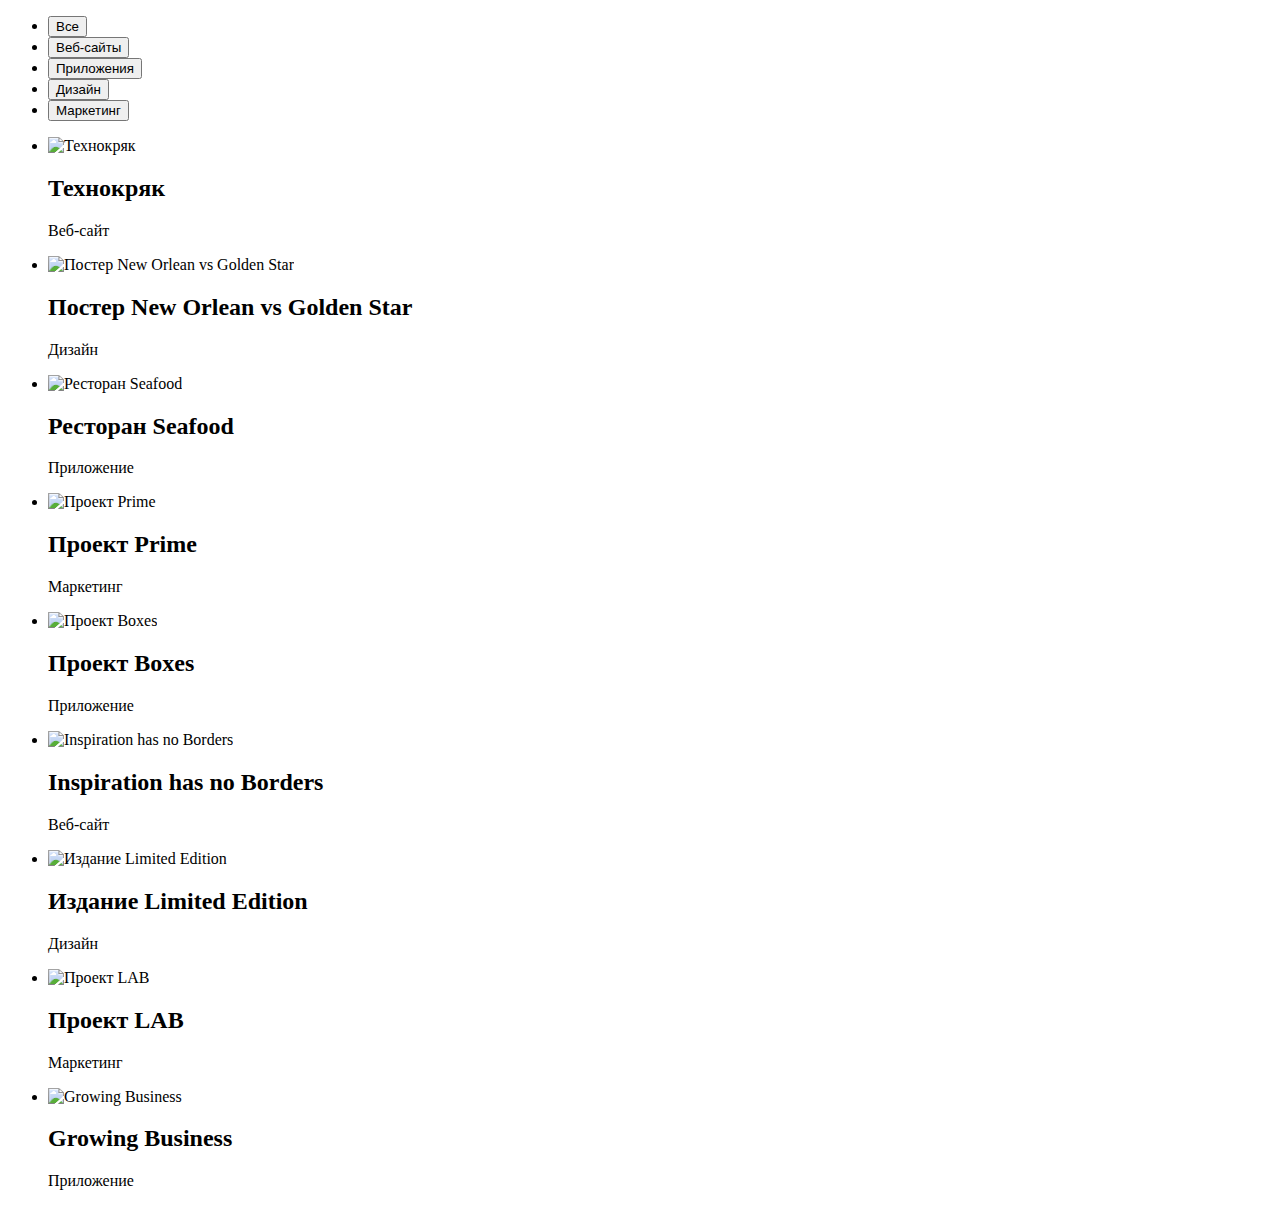
==== portfolio.html @ 13a8e8c7 "Добавил файлы с1 репо" ====
<!DOCTYPE html>
<html lang="ru">
<head>
    <meta charset="UTF-8">
    <meta http-equiv="X-UA-Compatible" content="IE=edge">
    <meta name="viewport" content="width=device-width, initial-scale=1.0">
    <title>Document</title>
</head>
<body>
   <header>


   </header> 
    <main>
        <section>
            <ul>
                <li><button type="button">Все</button></li>
                <li><button type="button">Веб-сайты</button></li>
                <li><button type="button">Приложения</button></li>
                <li><button type="button">Дизайн</button></li>
                <li><button type="button">Маркетинг</button></li>
            </ul>
        </section>
        <section>
            <ul>
                <li>
                    <img src="" alt="Технокряк">
                        <h2>Технокряк</h2>
                         <p>Веб-сайт</p>
                    
                </li>
                <li>
                    <img src="" alt="Постер New Orlean vs Golden Star">
                        <h2>Постер New Orlean vs Golden Star</h2><p>Дизайн</p>
                    
                </li>
                <li>
                    <img src="" alt="Ресторан Seafood">
                        <h2>Ресторан Seafood
                                                    </h2><p>Приложение</p>
                    
                </li>
                <li>
                    <img src="" alt="Проект Prime">
                        <h2>Проект Prime
                            
                        </h2><p>Маркетинг</p>
                    
                </li>
                <li>
                    <img src="" alt="Проект Boxes">
                        <h2>Проект Boxes
                            
                        </h2><p>Приложение</p>
                    
                </li>
                <li>
                    <img src="" alt="Inspiration has no Borders">
                        <h2>Inspiration has no Borders
                            
                        </h2><p>Веб-сайт</p>
                    
                </li>
                <li>
                    <img src="" alt="Издание Limited Edition">
                        <h2>
                            Издание Limited Edition
                        </h2> <p>Дизайн</p>
                    
                </li>
                <li>
                    <img src="" alt="Проект LAB">
                        <h2>
                            Проект LAB
                        </h2> <p>Маркетинг</p>
                    
                </li>
                <li>
                    <img src="" alt="Growing Business">
                        <h2>
                            Growing Business
                        </h2> <p>Приложение</p>
                    
                </li>
            </ul>
        </section>


    </main>
    <footer>


    </footer>
</body>
</html>
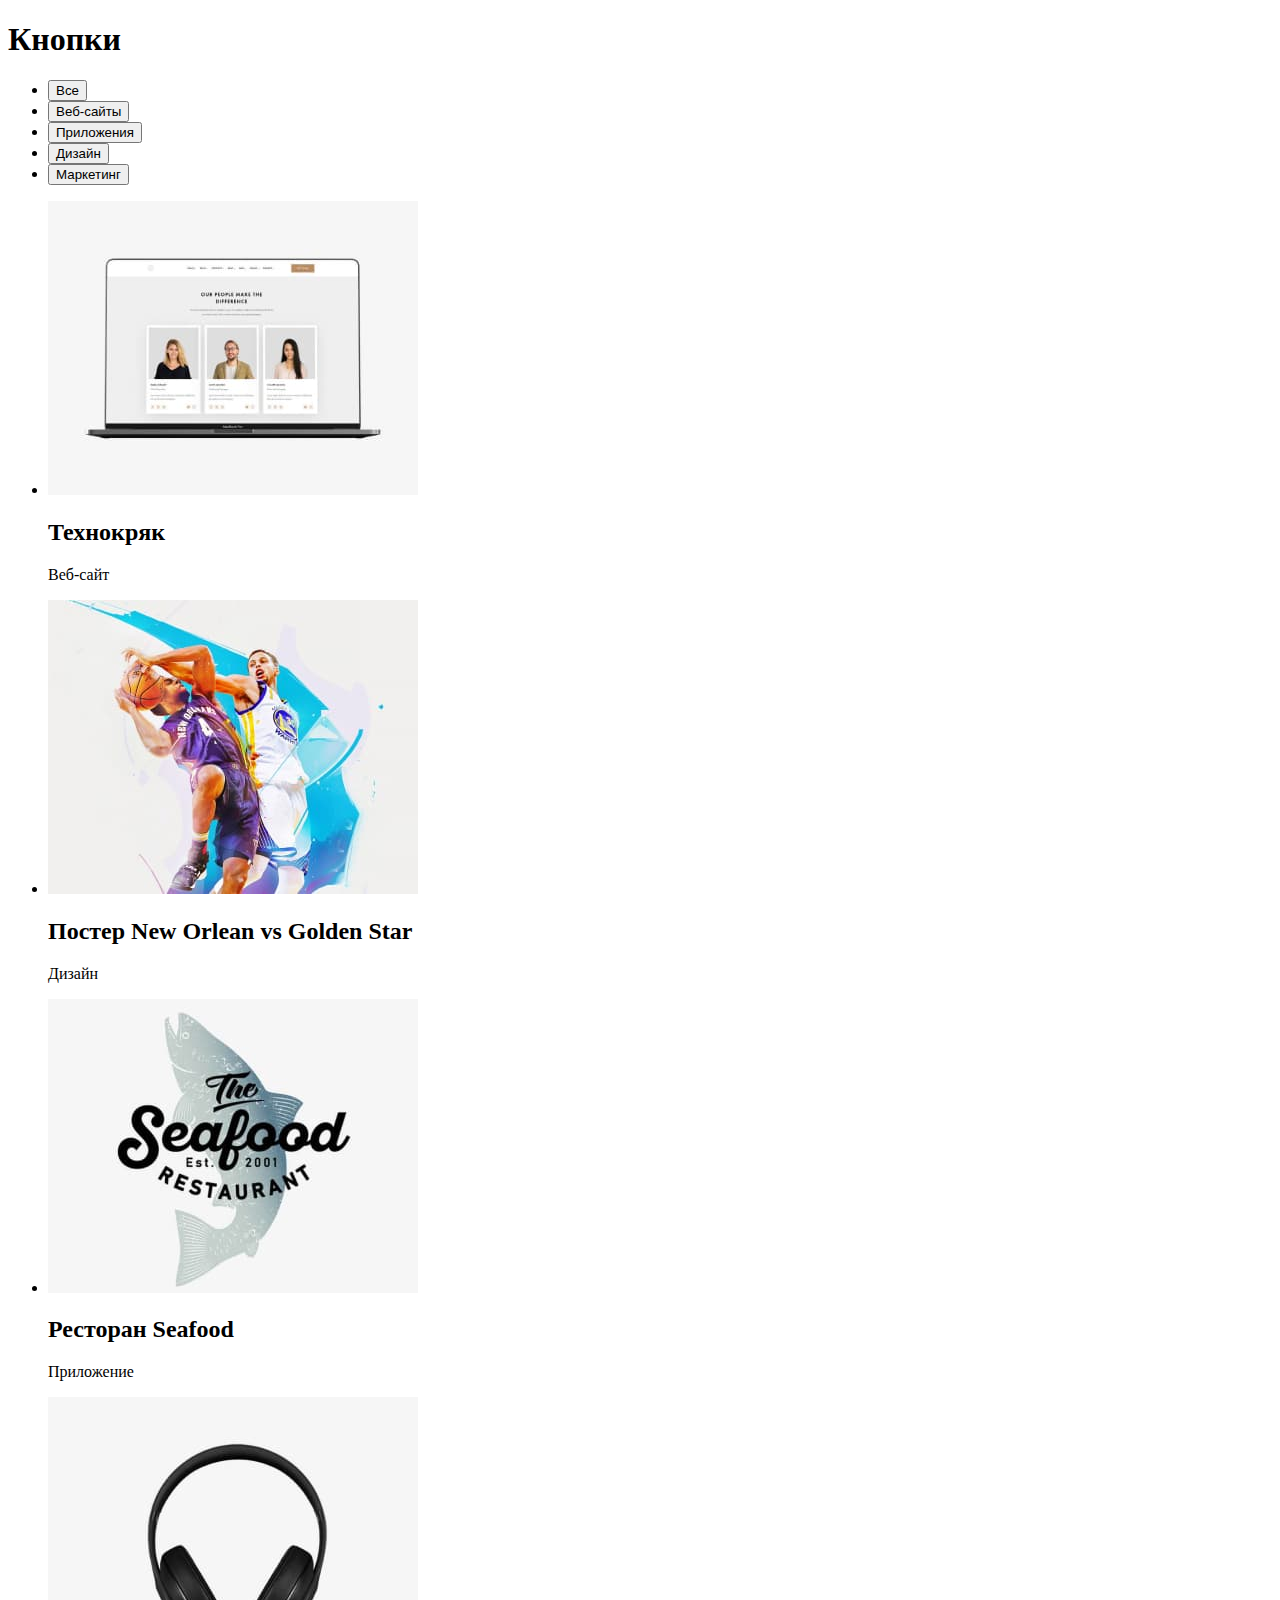
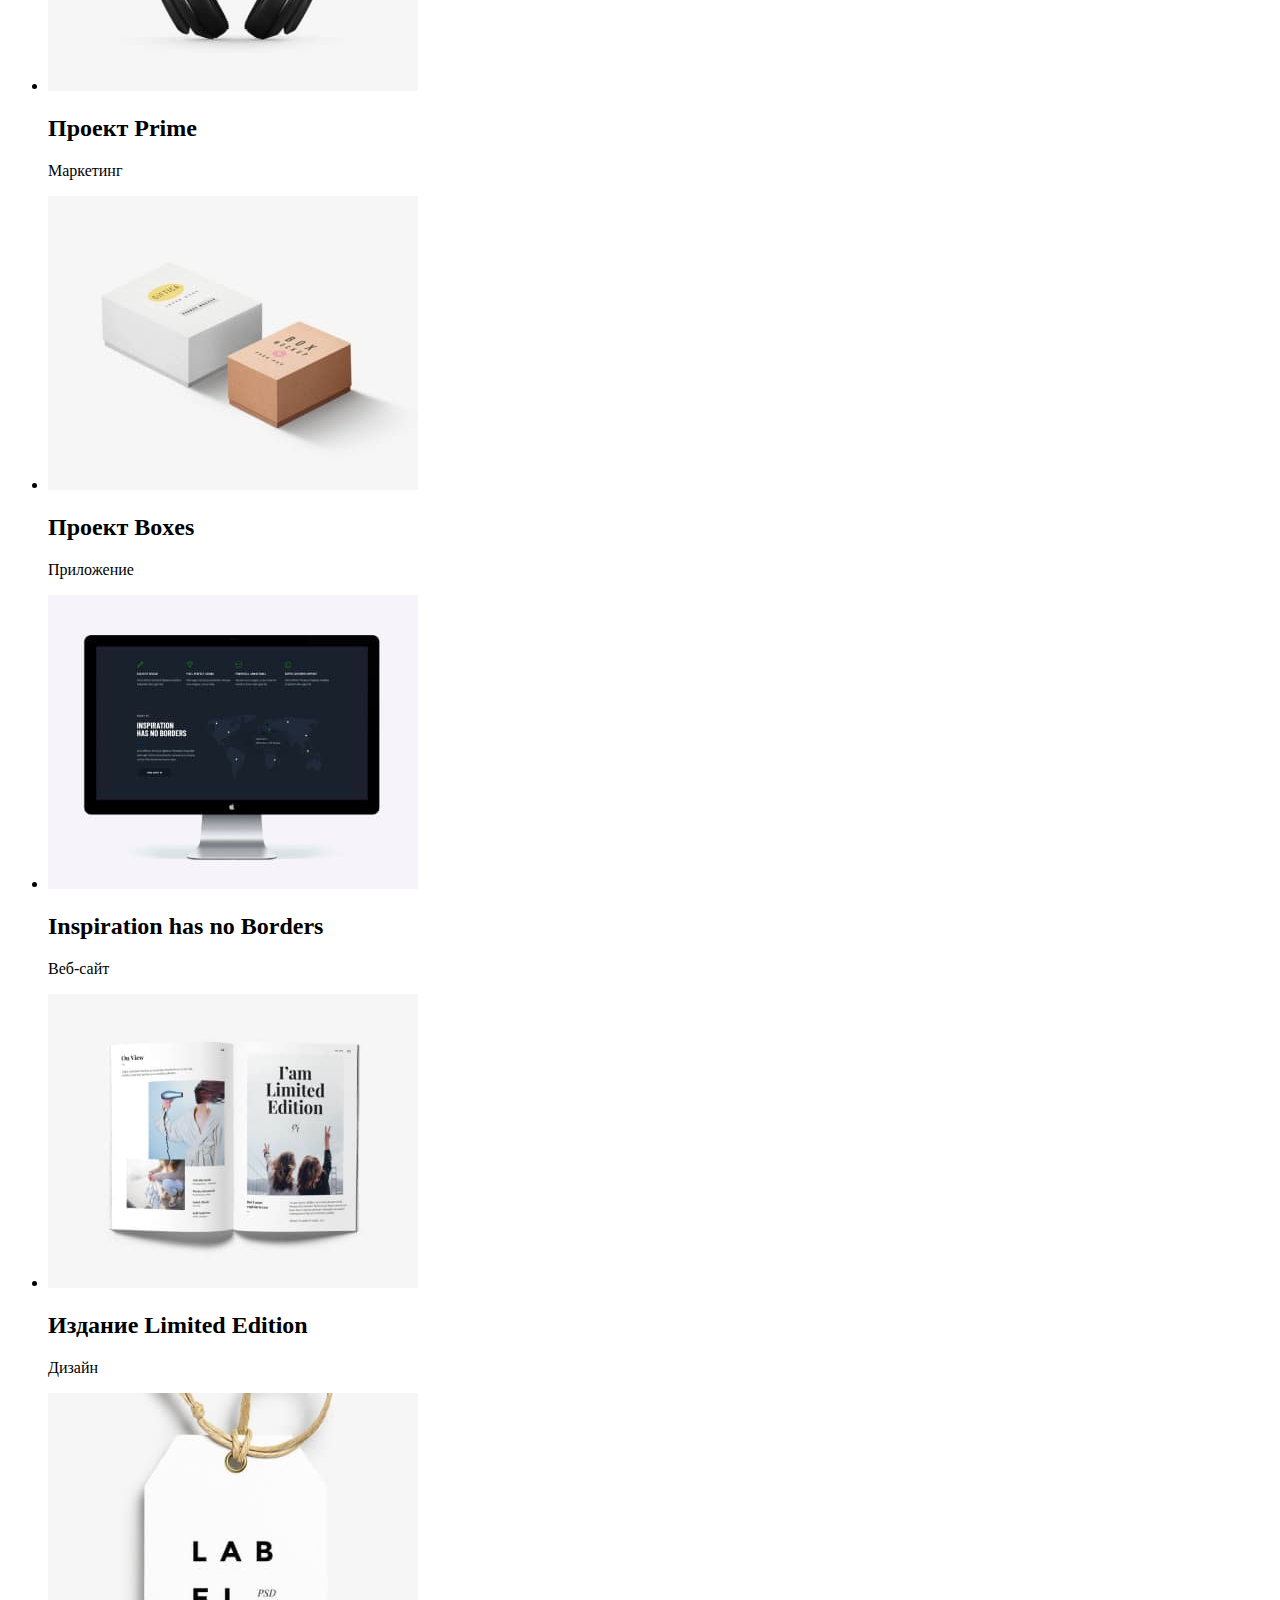
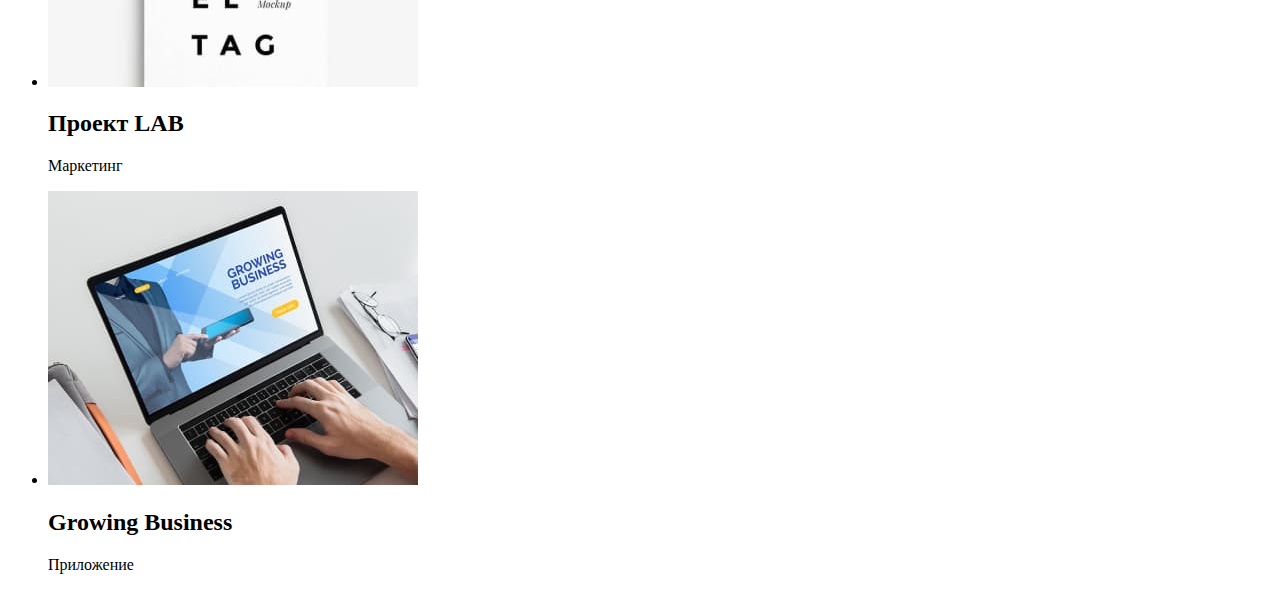
==== commit 353e308a: "сделан индекс" ====
--- a/portfolio.html
+++ b/portfolio.html
@@ -13,6 +13,7 @@
    </header> 
     <main>
         <section>
+            <h1>Кнопки</h1>
             <ul>
                 <li><button type="button">Все</button></li>
                 <li><button type="button">Веб-сайты</button></li>
@@ -24,64 +25,55 @@
         <section>
             <ul>
                 <li>
-                    <img src="" alt="Технокряк">
+                    <img src="./images/texnocrack.jpg" alt="Технокряк" width="370">
                         <h2>Технокряк</h2>
                          <p>Веб-сайт</p>
                     
                 </li>
                 <li>
-                    <img src="" alt="Постер New Orlean vs Golden Star">
-                        <h2>Постер New Orlean vs Golden Star</h2><p>Дизайн</p>
+                    <img src="./images/neworlean.jpg" alt="Постер New Orlean vs Golden Star" width="370">
+                        <h2>Постер New Orlean vs Golden Star</h2>
+                        <p>Дизайн</p>
+                  </li>
+                <li>
+                    <img src="./images/seafood.jpg" alt="Ресторан Seafood" width="370">
+                        <h2>Ресторан Seafood</h2>
+                         <p>Приложение</p>
+                                    </li>
+                <li>
+                    <img src="./images/prime.jpg" alt="Проект Prime" width="370">
+                        <h2>Проект Prime </h2>
+                        <p>Маркетинг</p>
+                                    </li>
+                <li>
+                    <img src="./images/boxes.jpg" alt="Проект Boxes" width="370">
+                        <h2>Проект Boxes </h2>
+                        <p>Приложение</p>
                     
                 </li>
                 <li>
-                    <img src="" alt="Ресторан Seafood">
-                        <h2>Ресторан Seafood
-                                                    </h2><p>Приложение</p>
+                    <img src="./images/inspiration.jpg" alt="Inspiration has no Borders" width="370">
+                        <h2>Inspiration has no Borders</h2>
+                        <p>Веб-сайт</p>
                     
                 </li>
                 <li>
-                    <img src="" alt="Проект Prime">
-                        <h2>Проект Prime
-                            
-                        </h2><p>Маркетинг</p>
+                    <img src="./images/limited.jpg" alt="Издание Limited Edition" width="370">
+                        <h2> Издание Limited Edition</h2>
+                         <p>Дизайн</p>
                     
                 </li>
                 <li>
-                    <img src="" alt="Проект Boxes">
-                        <h2>Проект Boxes
-                            
-                        </h2><p>Приложение</p>
+                    <img src="./images/project-lab.jpg" alt="Проект LAB" width="370">
+                        <h2> Проект LAB </h2> 
+                        <p>Маркетинг</p>
                     
                 </li>
                 <li>
-                    <img src="" alt="Inspiration has no Borders">
-                        <h2>Inspiration has no Borders
-                            
-                        </h2><p>Веб-сайт</p>
-                    
-                </li>
-                <li>
-                    <img src="" alt="Издание Limited Edition">
-                        <h2>
-                            Издание Limited Edition
-                        </h2> <p>Дизайн</p>
-                    
-                </li>
-                <li>
-                    <img src="" alt="Проект LAB">
-                        <h2>
-                            Проект LAB
-                        </h2> <p>Маркетинг</p>
-                    
-                </li>
-                <li>
-                    <img src="" alt="Growing Business">
-                        <h2>
-                            Growing Business
-                        </h2> <p>Приложение</p>
-                    
-                </li>
+                    <img src="./images/growing.jpg" alt="Growing Business" width="370">
+                        <h2> Growing Business </h2>
+                         <p>Приложение</p>
+                 </li>
             </ul>
         </section>
 
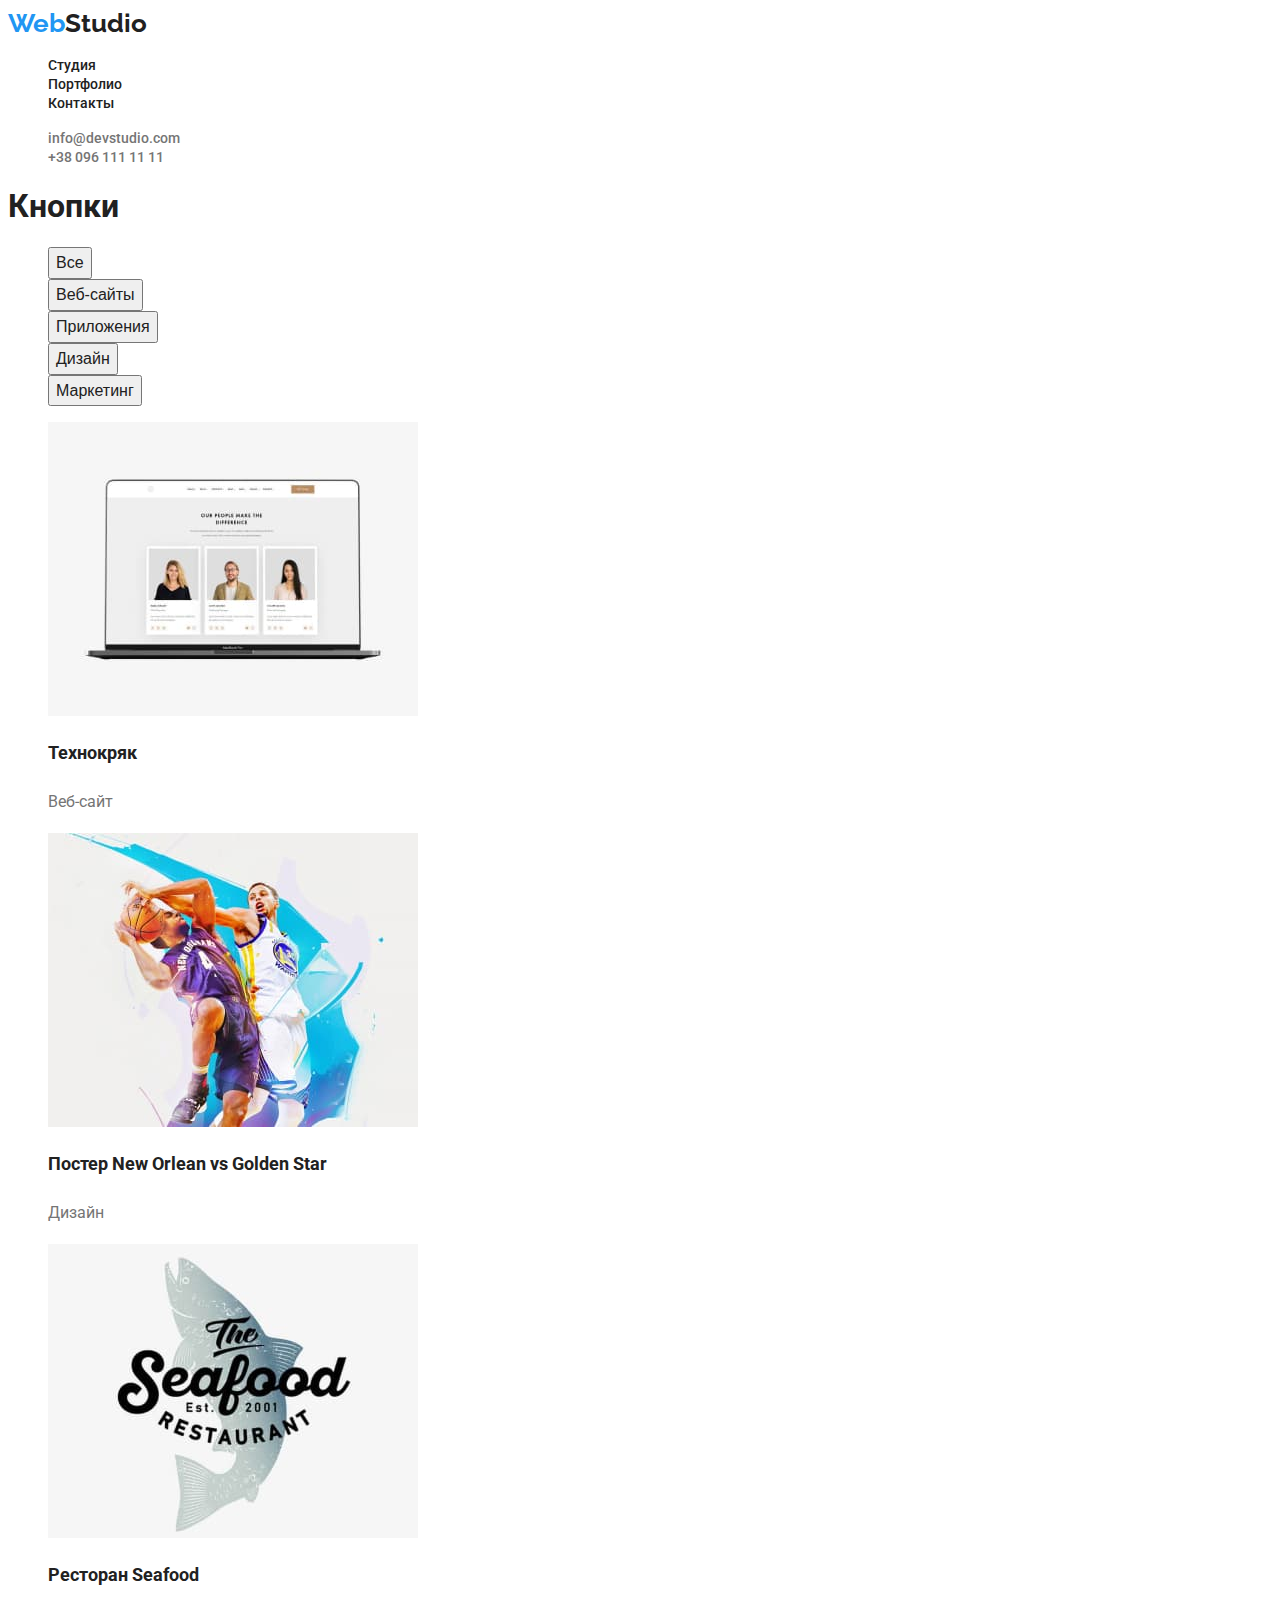
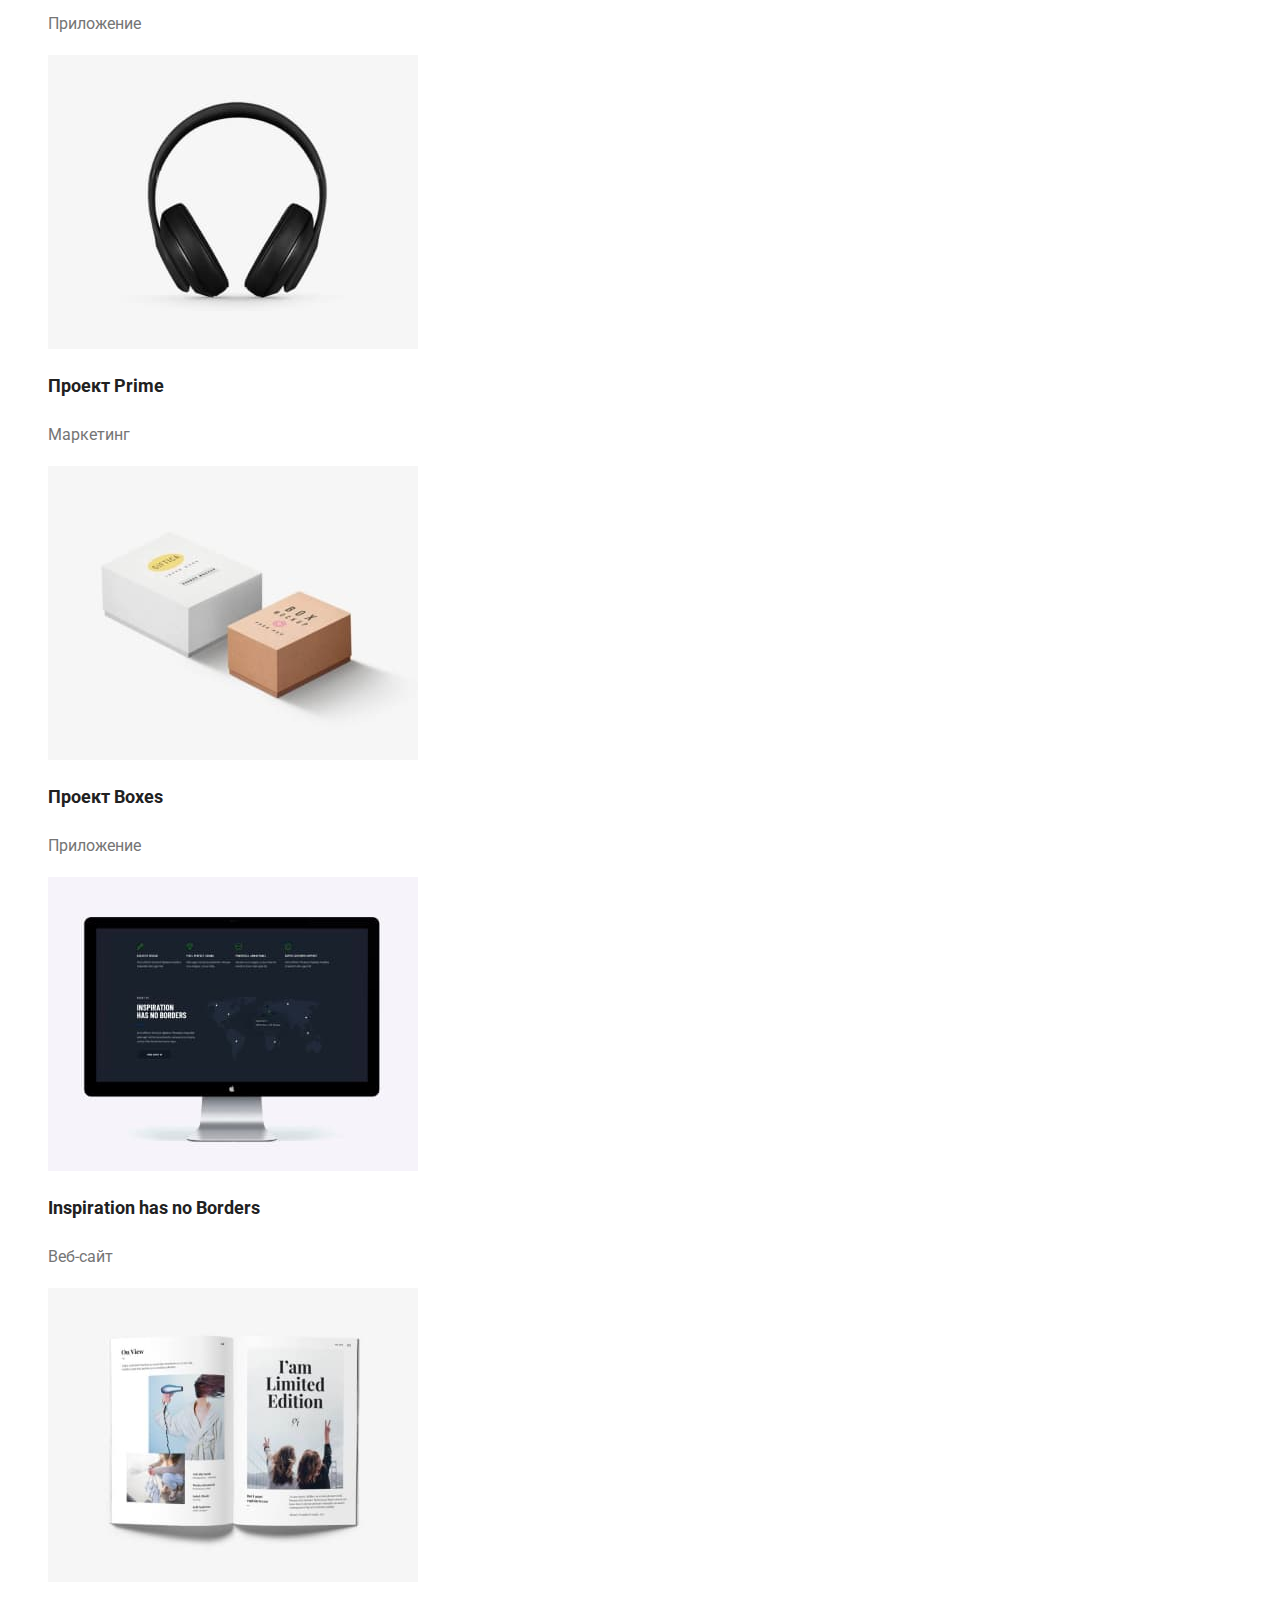
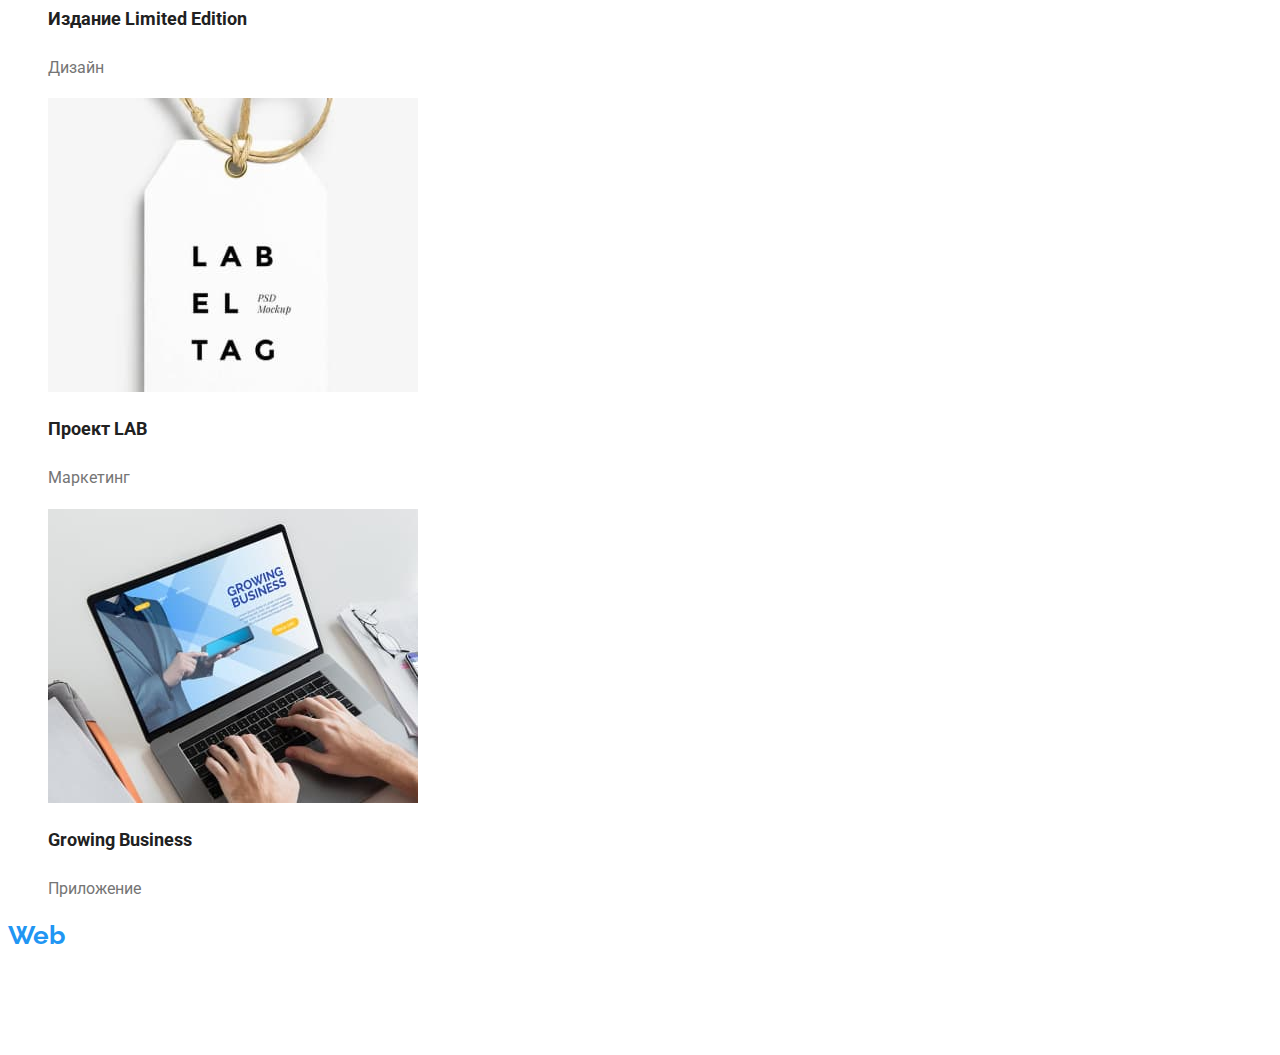
==== commit 0696ae4d: "сделал 2дз" ====
--- a/portfolio.html
+++ b/portfolio.html
@@ -5,74 +5,90 @@
     <meta http-equiv="X-UA-Compatible" content="IE=edge">
     <meta name="viewport" content="width=device-width, initial-scale=1.0">
     <title>Document</title>
+    <link rel="preconnect" href="https://fonts.googleapis.com">
+    <link rel="preconnect" href="https://fonts.gstatic.com" crossorigin>
+    <link href="https://fonts.googleapis.com/css2?family=Raleway:wght@700&family=Roboto:wght@400;500;700;900&display=swap" rel="stylesheet">
+    <link rel="stylesheet" href="./css/style.css">
 </head>
 <body>
    <header>
+    <nav>
+        <a href="./index.html" class="logo"><span class="logoweb">Web</span>Studio</a>
+            <ul >
+                <li><a href="./index.html " class="navigation">Студия</a></li>
+                <li><a href="./portfolio.html" class="navigation">Портфолио</a></li>
+                <li><a href=" " class="navigation">Контакты</a></li>
+            </ul>
+    </nav>
+    <ul>
+        <li><a href="mailto:info@devstudio.com" class="contacts">info@devstudio.com</a></li>
+        <li><a href="tel:+380961111111" class="contacts">+38 096 111 11 11</a></li>
+    </ul>
 
 
    </header> 
     <main>
         <section>
-            <h1>Кнопки</h1>
+            <h1 class="title-button">Кнопки</h1>
             <ul>
-                <li><button type="button">Все</button></li>
-                <li><button type="button">Веб-сайты</button></li>
-                <li><button type="button">Приложения</button></li>
-                <li><button type="button">Дизайн</button></li>
-                <li><button type="button">Маркетинг</button></li>
+                <li><button type="button" class="button">Все</button></li>
+                <li><button type="button" class="button">Веб-сайты</button></li>
+                <li><button type="button" class="button">Приложения</button></li>
+                <li><button type="button" class="button">Дизайн</button></li>
+                <li><button type="button" class="button">Маркетинг</button></li>
             </ul>
         </section>
         <section>
             <ul>
-                <li>
+                <li><a href="">
                     <img src="./images/texnocrack.jpg" alt="Технокряк" width="370">
-                        <h2>Технокряк</h2>
-                         <p>Веб-сайт</p>
+                        <h2 class="list-title">Технокряк</h2>
+                         <p class="list-text">Веб-сайт</p></a>
                     
                 </li>
-                <li>
+                <li><a href="">
                     <img src="./images/neworlean.jpg" alt="Постер New Orlean vs Golden Star" width="370">
-                        <h2>Постер New Orlean vs Golden Star</h2>
-                        <p>Дизайн</p>
+                        <h2 class="list-title">Постер New Orlean vs Golden Star</h2>
+                        <p class="list-text">Дизайн</p></a>
                   </li>
-                <li>
+                <li><a href="">
                     <img src="./images/seafood.jpg" alt="Ресторан Seafood" width="370">
-                        <h2>Ресторан Seafood</h2>
-                         <p>Приложение</p>
+                        <h2 class="list-title">Ресторан Seafood</h2>
+                         <p class="list-text">Приложение</p></a>
                                     </li>
-                <li>
+                <li><a href="">
                     <img src="./images/prime.jpg" alt="Проект Prime" width="370">
-                        <h2>Проект Prime </h2>
-                        <p>Маркетинг</p>
+                        <h2 class="list-title">Проект Prime </h2>
+                        <p class="list-text">Маркетинг</p></a>
                                     </li>
-                <li>
+                <li><a href="">
                     <img src="./images/boxes.jpg" alt="Проект Boxes" width="370">
-                        <h2>Проект Boxes </h2>
-                        <p>Приложение</p>
+                        <h2 class="list-title">Проект Boxes </h2>
+                        <p class="list-text">Приложение</p></a>
                     
                 </li>
-                <li>
+                <li><a href="">
                     <img src="./images/inspiration.jpg" alt="Inspiration has no Borders" width="370">
-                        <h2>Inspiration has no Borders</h2>
-                        <p>Веб-сайт</p>
+                        <h2 class="list-title">Inspiration has no Borders</h2>
+                        <p class="list-text">Веб-сайт</p></a>
                     
                 </li>
-                <li>
+                <li><a href="">
                     <img src="./images/limited.jpg" alt="Издание Limited Edition" width="370">
-                        <h2> Издание Limited Edition</h2>
-                         <p>Дизайн</p>
+                        <h2 class="list-title"> Издание Limited Edition</h2>
+                         <p class="list-text">Дизайн</p></a>
                     
                 </li>
-                <li>
+                <li><a href="">
                     <img src="./images/project-lab.jpg" alt="Проект LAB" width="370">
-                        <h2> Проект LAB </h2> 
-                        <p>Маркетинг</p>
+                        <h2 class="list-title"> Проект LAB </h2> 
+                        <p class="list-text">Маркетинг</p></a>
                     
                 </li>
-                <li>
+                <li><a href="">
                     <img src="./images/growing.jpg" alt="Growing Business" width="370">
-                        <h2> Growing Business </h2>
-                         <p>Приложение</p>
+                        <h2 class="list-title"> Growing Business </h2>
+                         <p class="list-text">Приложение</p></a>
                  </li>
             </ul>
         </section>
@@ -80,8 +96,12 @@
 
     </main>
     <footer>
-
-
-    </footer>
+        <a href="./index.html" class="logofooter"><span class="logoweb">Web</span> Studio</a>
+        <address class="address">г. Киев, пр-т Леси Украинки, 26</address>
+        <ul>
+            <li><a href="mailto:info@example.com" class="contacts-footer">info@example.com</a></li>
+            <li><a href="tel:+380991111111" class="contacts-footer">+38 099 111 11 11</a></li>
+        </ul>
+</footer>
 </body>
 </html>--- a/css/style.css
+++ b/css/style.css
@@ -0,0 +1,144 @@
+:root{
+    --maincolor:#757575;
+    --secondarycolor:#212121;
+    --accentcolor:#2196F3;
+    --backgroundcolor:#FFFFFF;
+    --footercolor: rgba(255, 255, 255, 0.6);
+}
+body{font-family:'roboto' ,sans-serif;
+    color: var(--maincolor);}
+a{
+    text-decoration: none;
+}
+
+li{
+    list-style-type: none;
+}
+h1,
+h2,
+h3{
+    color: var(--secondarycolor);
+}
+.logo{
+    font-family:'Raleway',sans-serif;
+    font-weight: bold;
+    font-size: 26px;
+    line-height: 119%;
+    text-decoration: none;
+    color:var(--secondarycolor);
+   
+}
+.logoweb{
+    color: #2196F3;
+    text-decoration: none;
+}
+.navigation{
+    font-weight: 500;
+    font-size: 14px;
+    line-height: 114%;
+    text-decoration: none;
+    color:var(--secondarycolor);
+    
+}
+.navigation:hover,
+.navigation:focus{
+    color: var(--accentcolor);
+}
+.contacts{
+    font-weight: 500;
+    font-size: 14px;
+    line-height: 114%;
+    color:var(--maincolor)
+}
+.contacts:hover,
+.contacts:focus{
+    color:var(--accentcolor);
+}
+.main-title{
+    font-weight: 900;
+    font-size: 44px;
+    line-height: 136%;
+}
+.main-title,.second-title{
+    color:var(--secondarycolor)
+}
+.btn{
+    font-weight: bold;
+    font-size: 16px;
+    line-height: 187%;
+
+    color:var(--backgroundcolor);
+    cursor: pointer;
+}
+.title-list{
+    font-weight: bold;
+    font-size: 14px;
+    line-height: 114%;
+}
+.item{
+    
+    font-size: 14px;
+    line-height:171%;
+
+}
+.about-title{
+    font-weight: bold;
+    font-size: 36px;
+    line-height: 117%;
+}
+.person{
+    font-weight: 500;
+    font-size: 16px;
+    line-height: 119%;
+}
+.proffesion{
+    color: var(--maincolor);
+    font-size: 16px;
+    line-height: 119%;
+}
+.address{
+    font-size: 14px;
+    line-height: 171%;
+
+    color:var(--backgroundcolor)
+}
+.contacts-footer{
+    font-size: 14px;
+    line-height: 171%;
+    
+    color: var(--footercolor);
+ }
+ .logofooter{
+    font-family: 'Raleway',sans-serif;
+    font-style: normal;
+    font-weight: bold;
+    font-size: 26px;
+    line-height: 119%;
+
+    color: var(--backgroundcolor);
+    text-decoration: none;
+ }
+
+ .button{
+    font-weight: 500;
+    font-size: 16px;
+    line-height: 162%;
+
+    color:var(--secondarycolor) ;
+    cursor: pointer;
+ }
+ .button:focus,
+ .button:hover{
+     color: var(--backgroundcolor);
+ }
+ .list-title{
+    font-weight: bold;
+    font-size: 18px;
+    line-height:200%;
+
+ }
+ .list-text{
+    font-size: 16px;
+    line-height: 187%;
+    color:var(--maincolor);
+ }
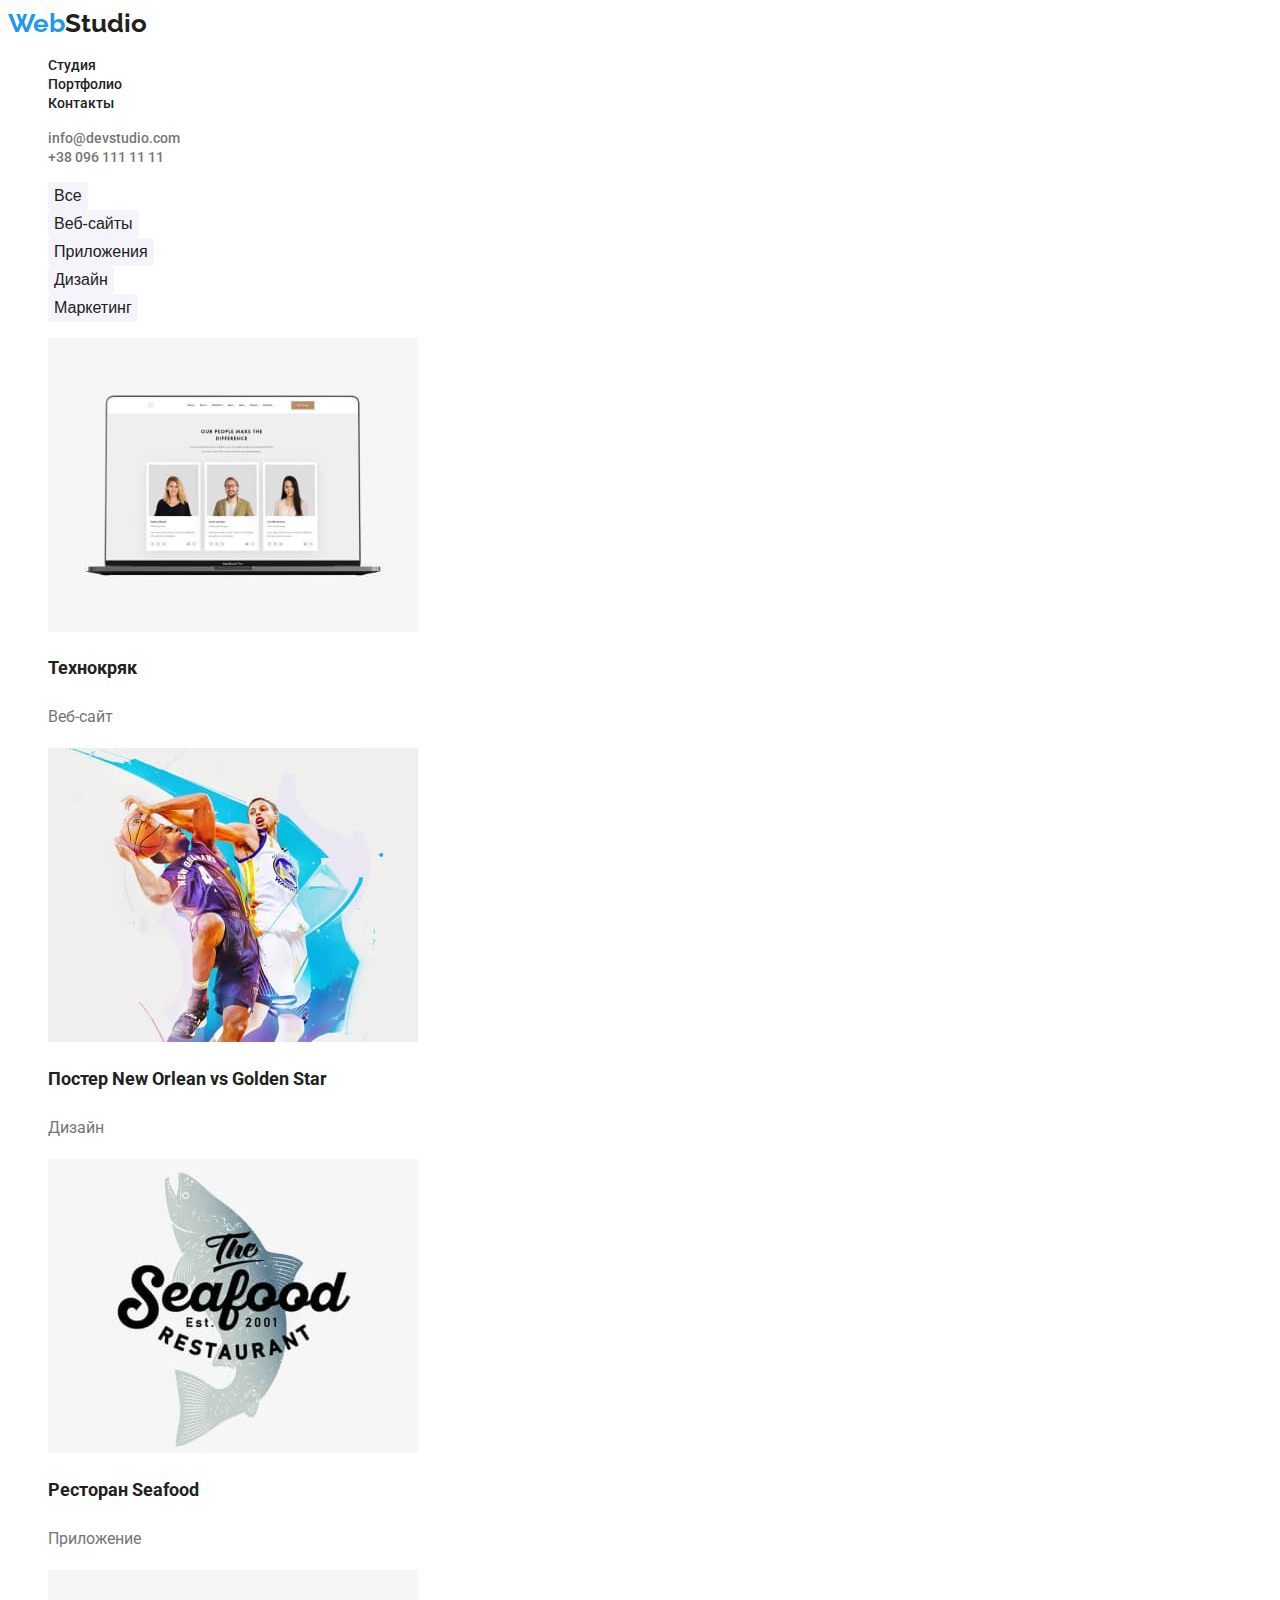
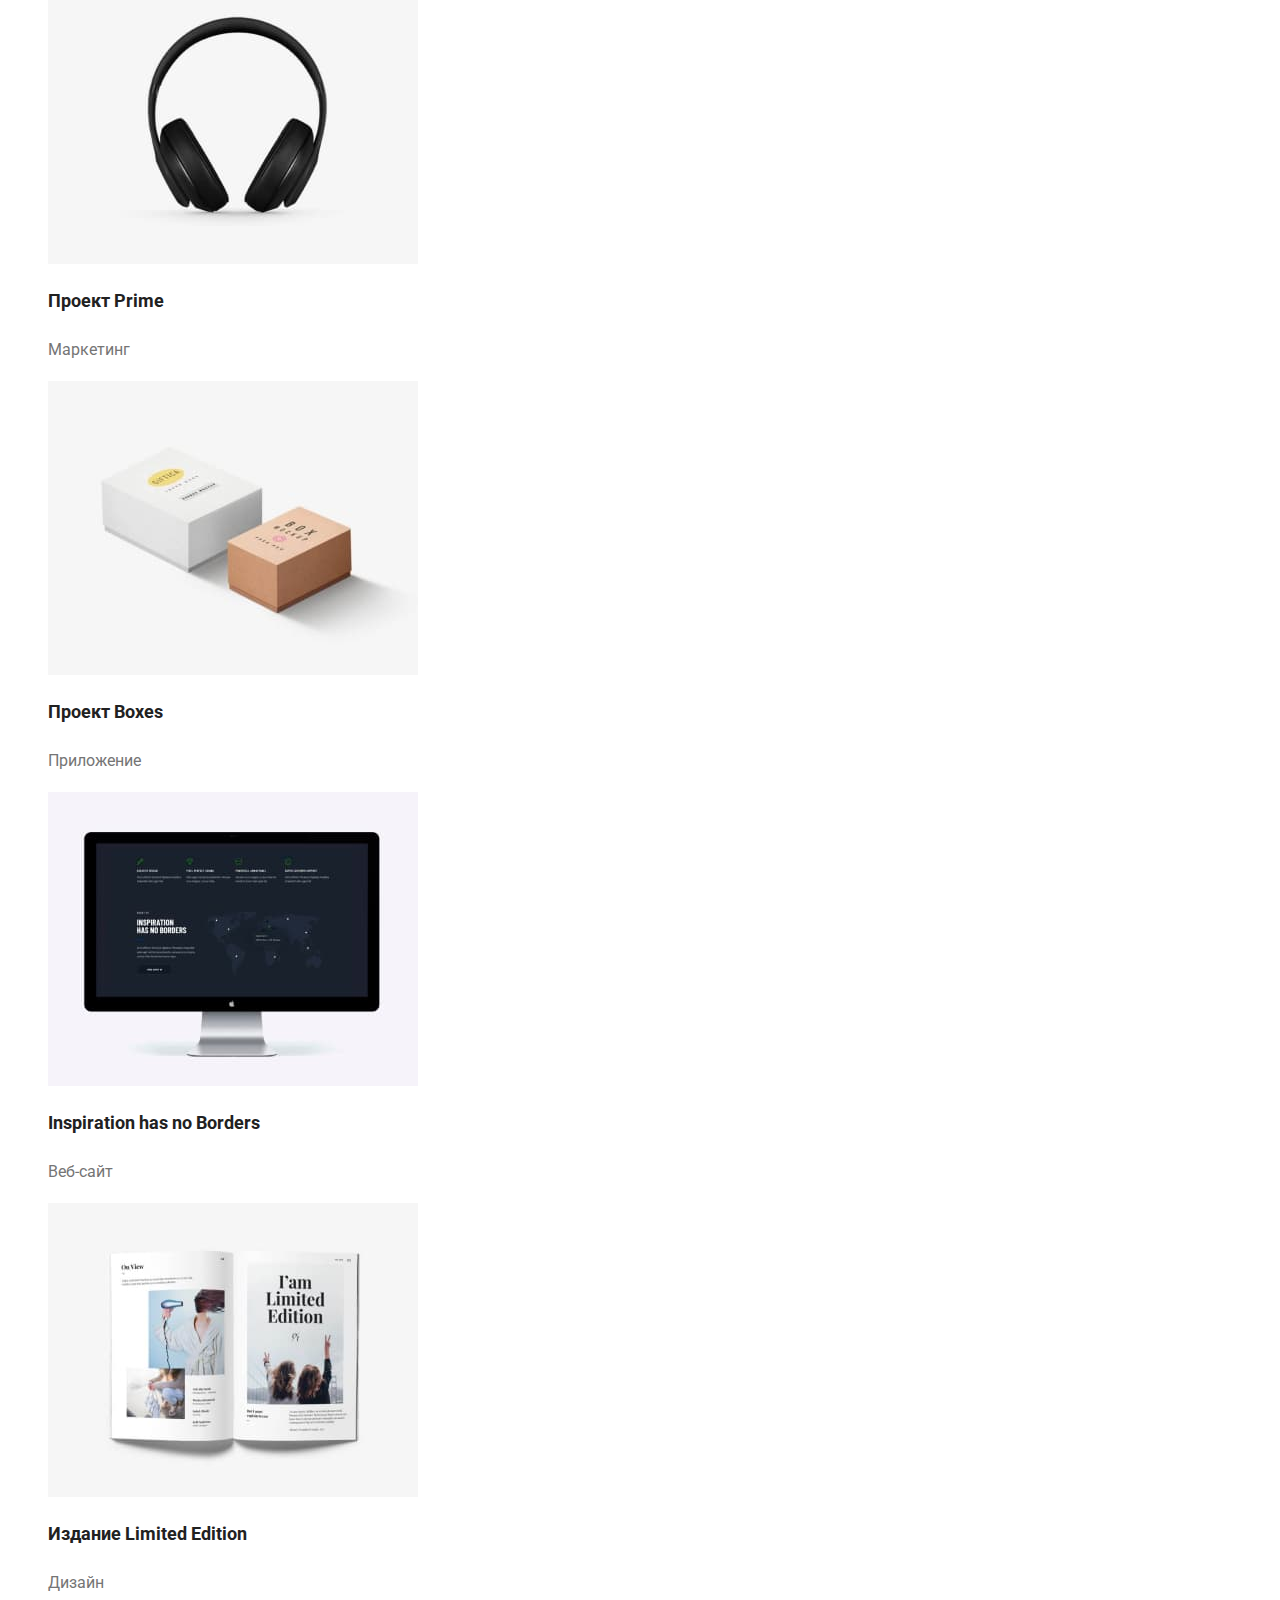
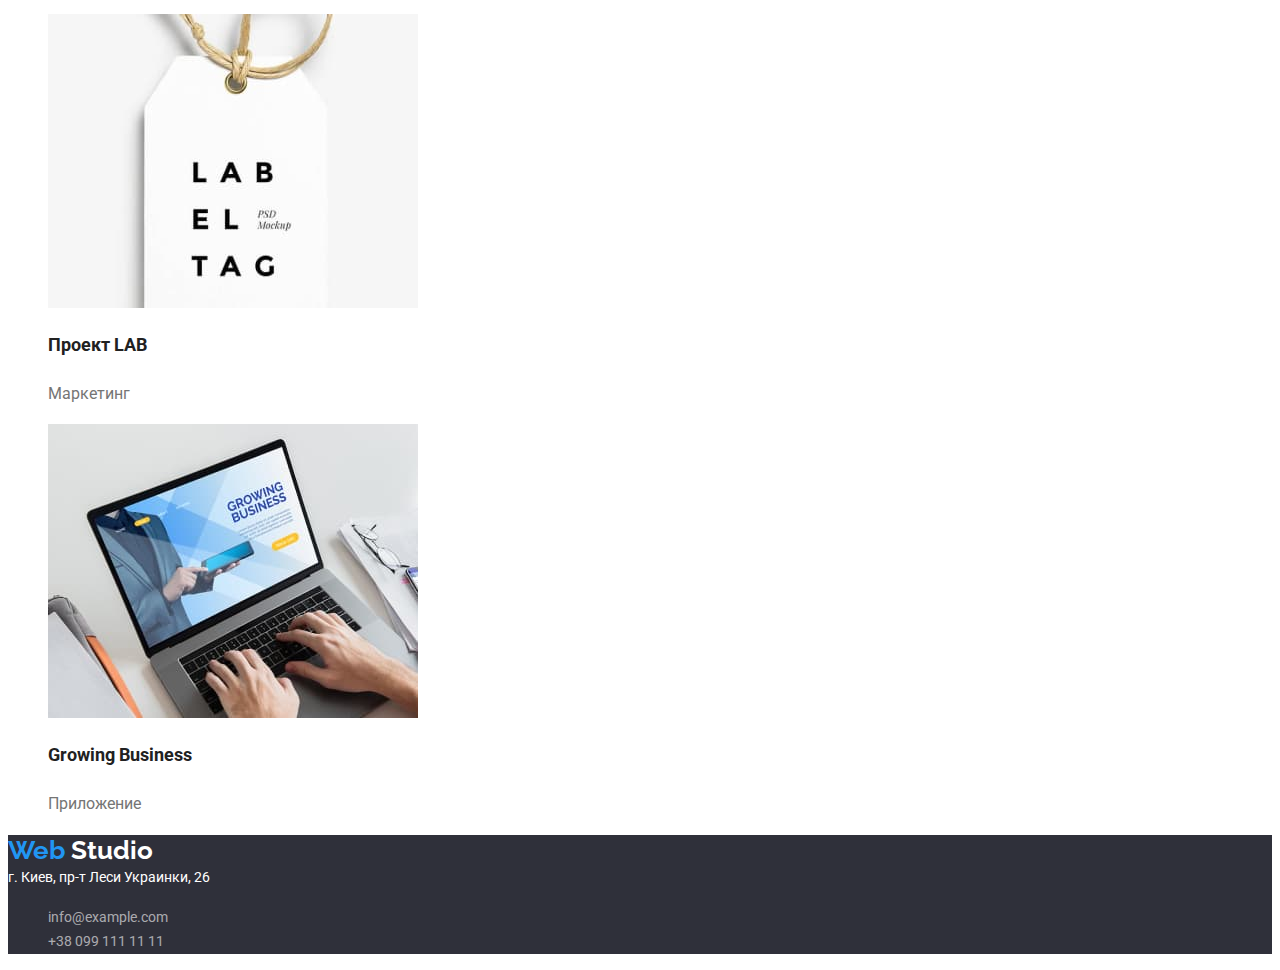
==== commit 10ea7d46: "поправлял замечания" ====
--- a/portfolio.html
+++ b/portfolio.html
@@ -29,7 +29,7 @@
    </header> 
     <main>
         <section>
-            <h1 class="title-button">Кнопки</h1>
+            <h1 class="title-button" hidden>Кнопки</h1>
             <ul>
                 <li><button type="button" class="button">Все</button></li>
                 <li><button type="button" class="button">Веб-сайты</button></li>
@@ -95,7 +95,7 @@
 
 
     </main>
-    <footer>
+    <footer class="footer">
         <a href="./index.html" class="logofooter"><span class="logoweb">Web</span> Studio</a>
         <address class="address">г. Киев, пр-т Леси Украинки, 26</address>
         <ul>
--- a/css/style.css
+++ b/css/style.css
@@ -4,6 +4,7 @@
     --accentcolor:#2196F3;
     --backgroundcolor:#FFFFFF;
     --footercolor: rgba(255, 255, 255, 0.6);
+    --hovercolor:#188CE8;
 }
 body{font-family:'roboto' ,sans-serif;
     color: var(--maincolor);}
@@ -29,7 +30,7 @@
    
 }
 .logoweb{
-    color: #2196F3;
+    color: var(--accentcolor);
     text-decoration: none;
 }
 .navigation{
@@ -54,12 +55,17 @@
 .contacts:focus{
     color:var(--accentcolor);
 }
+.hero{
+    background: #2F303A;
+}
 .main-title{
+    text-transform: uppercase;
     font-weight: 900;
     font-size: 44px;
     line-height: 136%;
+    color: var(--backgroundcolor);
 }
-.main-title,.second-title{
+.second-title{
     color:var(--secondarycolor)
 }
 .btn{
@@ -68,9 +74,18 @@
     line-height: 187%;
 
     color:var(--backgroundcolor);
+    background: #2196F3;
+    box-shadow: 0px 4px 4px rgba(0, 0, 0, 0.15);
+    border-radius: 4px;
+    border:none;
     cursor: pointer;
 }
+.btn:hover,
+.btn:focus{
+    background:var(--hovercolor);
+}
 .title-list{
+    text-transform: uppercase;
     font-weight: bold;
     font-size: 14px;
     line-height: 114%;
@@ -96,7 +111,11 @@
     font-size: 16px;
     line-height: 119%;
 }
+.footer{
+   background: #2F303A;
+}
 .address{
+    font-style: inherit;
     font-size: 14px;
     line-height: 171%;
 
@@ -125,11 +144,18 @@
     line-height: 162%;
 
     color:var(--secondarycolor) ;
+    background: #F5F4FA;
+    border-radius: 4px;
+    border: none;
+
     cursor: pointer;
+   
+    
  }
  .button:focus,
  .button:hover{
      color: var(--backgroundcolor);
+     background-color:var(--accentcolor) ;
  }
  .list-title{
     font-weight: bold;
